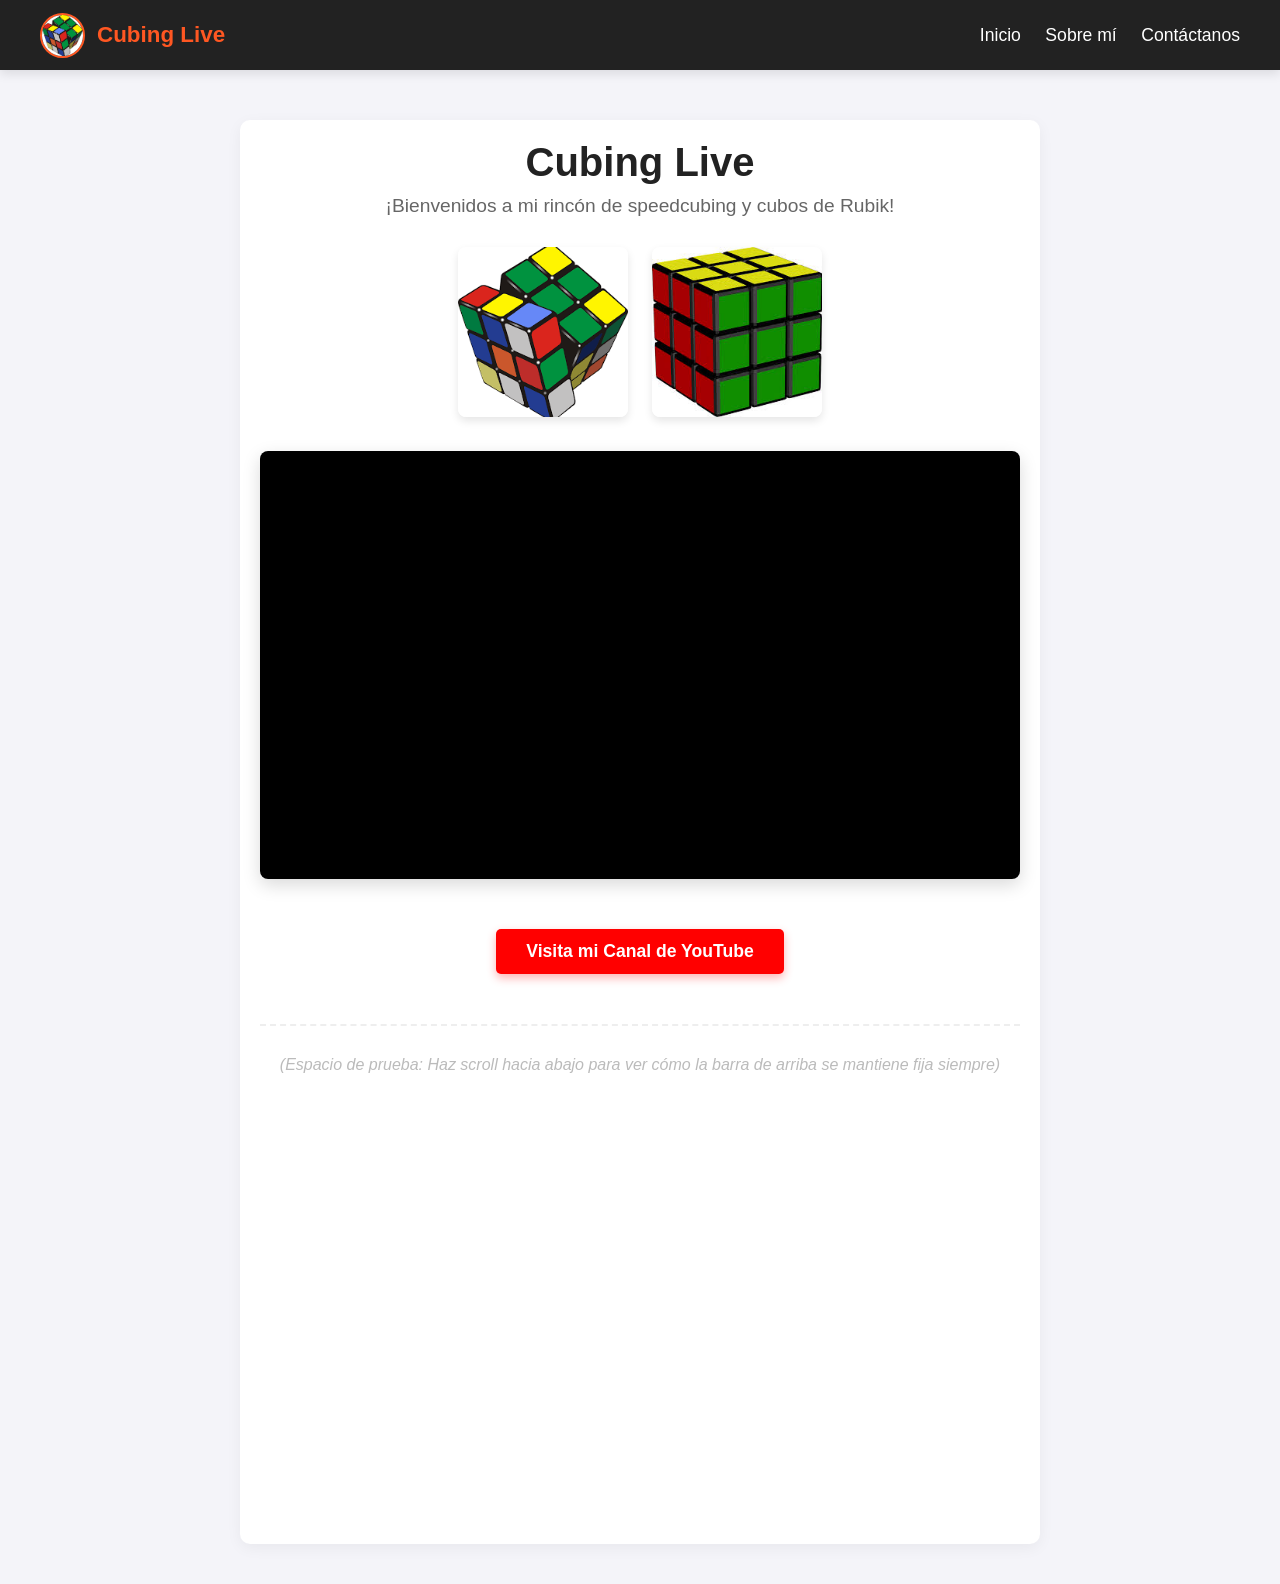
==== index.html @ 9b1278a6 "Add files via upload" ====
<!DOCTYPE html>
<html lang="es">
<head>
    <meta charset="UTF-8">
    <meta name="viewport" content="width=device-width, initial-scale=1.0">
    <title>Cubing Live - Home</title>
    <link rel="stylesheet" href="style.css">
</head>
<body>

    <header>
        <div class="logo-container">
            <img src="img/cubo1.png" alt="Cubing Live Logo" class="channel-logo">
            <span>Cubing Live</span>
        </div>
        
        <nav>
            <a href="#inicio">Inicio</a>
            <a href="#sobre-mi">Sobre mí</a>
            <a href="#contactanos">Contáctanos</a>
        </nav>
    </header>

    <main id="inicio">
        <h1>Cubing Live</h1>
        <p class="subtitle">¡Bienvenidos a mi rincón de speedcubing y cubos de Rubik!</p>

        <div class="rubik-images">
            <img src="img/cubo1.png" alt="Cubo de Rubik 3x3">
            <img src="img/cubo2.jpg" alt="Cubo Rubik de velocidad">
        </div>

        <div class="video-container">
            <iframe 
                src="https://www.youtube.com/embed/52wAli39rzM" 
                title="Presentación de Cubing Live :)" 
                allow="accelerometer; autoplay; clipboard-write; encrypted-media; gyroscope; picture-in-picture; web-share" 
                allowfullscreen>
            </iframe>
        </div>

        <a href="https://www.youtube.com/@RJCuberEspa%C3%B1a" target="_blank" class="btn-youtube">
            Visita mi Canal de YouTube
        </a>
        
        <div class="dummy-scroll">
            <p>(Espacio de prueba: Haz scroll hacia abajo para ver cómo la barra de arriba se mantiene fija siempre)</p>
        </div>
    </main>

</body>
</html>
---- style.css ----
/* --- RESETEO Y ESTILOS GENERALES --- */
* {
    margin: 0;
    padding: 0;
    box-sizing: border-box;
    font-family: 'Segoe UI', Tahoma, Geneva, Verdana, sans-serif;
}

body {
    background-color: #f4f4f9;
    color: #333;
    padding-top: 80px; /* Espacio para que la barra fija no tape el contenido del inicio */
    text-align: center;
}

/* --- BARRA DE NAVEGACIÓN FIJA (HEADER) --- */
header {
    position: fixed;
    top: 0;
    left: 0;
    width: 100%;
    height: 70px;
    background-color: #222; /* Color oscuro de fondo */
    color: #fff;
    display: flex;
    justify-content: space-between; /* Separa el logo a la izquierda y el menú a la derecha */
    align-items: center;
    padding: 0 40px;
    box-shadow: 0 4px 10px rgba(0, 0, 0, 0.1);
    z-index: 1000; /* Asegura que la barra siempre quede por encima de todo */
}

/* Contenedor de la foto y el nombre en la barra */
.logo-container {
    display: flex;
    align-items: center;
    gap: 12px; /* Espacio entre la imagen y el texto */
    font-size: 1.4rem;
    font-weight: bold;
    color: #ff5722; /* Color naranja cubo de Rubik */
}

/* Estilo para convertir la foto del canal en un avatar redondo */
.channel-logo {
    width: 45px;
    height: 45px;
    object-fit: cover;
    border-radius: 50%; /* Hace la imagen redonda */
    border: 2px solid #ff5722; /* Borde naranja decorativo */
}

/* Enlaces del menú de navegación */
nav a {
    color: #fff;
    text-decoration: none;
    margin-left: 20px;
    font-size: 1.1rem;
    transition: color 0.3s ease;
}

/* Color de los enlaces al pasar el ratón */
nav a:hover {
    color: #ff5722;
}

/* --- CONTENIDO PRINCIPAL --- */
main {
    max-width: 800px;
    margin: 40px auto;
    padding: 20px;
    background-color: #fff;
    border-radius: 10px;
    box-shadow: 0 4px 15px rgba(0,0,0,0.05);
}

h1 {
    font-size: 2.5rem;
    color: #222;
    margin-bottom: 10px;
}

.subtitle {
    font-size: 1.2rem;
    color: #666;
    margin-bottom: 30px;
}

/* Galería de imágenes */
.rubik-images {
    margin: 20px 0;
}

.rubik-images img {
    width: 170px;
    height: 170px;
    object-fit: cover; /* Evita que las imágenes se distorsionen si no son cuadradas */
    border-radius: 8px;
    margin: 0 10px;
    box-shadow: 0 4px 8px rgba(0,0,0,0.1);
}

/* --- REPRODUCTOR DE VÍDEO RESPONSIVE (16:9) --- */
.video-container {
    position: relative;
    padding-bottom: 56.25%; /* Relación de aspecto mágica de YouTube */
    height: 0;
    overflow: hidden;
    max-width: 100%;
    background-color: #000;
    border-radius: 8px;
    margin: 30px 0;
    box-shadow: 0 6px 18px rgba(0,0,0,0.15);
}

.video-container iframe {
    position: absolute;
    top: 0;
    left: 0;
    width: 100%;
    height: 100%;
    border: 0;
}

/* --- BOTÓN ROJO ESTILO YOUTUBE --- */
.btn-youtube {
    display: inline-block;
    background-color: #ff0000; /* Rojo YouTube oficial */
    color: #fff;
    padding: 12px 30px;
    font-size: 1.1rem;
    font-weight: bold;
    text-decoration: none;
    border-radius: 5px;
    margin-top: 20px;
    transition: transform 0.2s ease, background-color 0.3s ease;
    box-shadow: 0 4px 10px rgba(255, 0, 0, 0.3);
}

/* Efecto visual al pasar el ratón por encima del botón */
.btn-youtube:hover {
    background-color: #cc0000;
    transform: scale(1.05); /* Agranda el botón un 5% */
}

/* Relleno extra abajo para probar el scroll de la página */
.dummy-scroll {
    height: 500px;
    margin-top: 50px;
    padding-top: 30px;
    border-top: 2px dashed #eee;
    color: #bbb;
    font-style: italic;
}
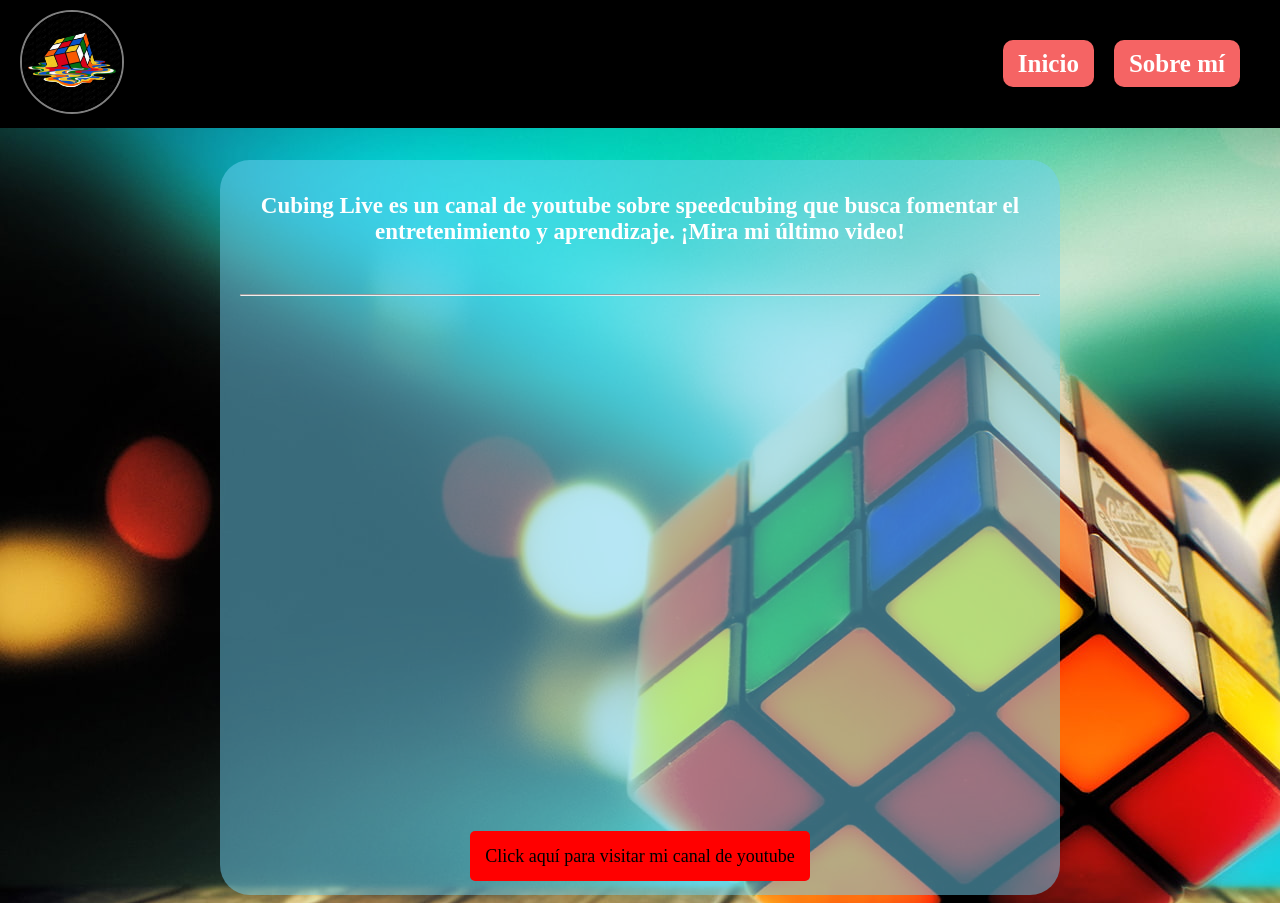
==== commit 923c53b4: "Add files via upload" ====
--- a/index.html
+++ b/index.html
@@ -1,52 +1,46 @@
-<!DOCTYPE html>
-<html lang="es">
-<head>
-    <meta charset="UTF-8">
-    <meta name="viewport" content="width=device-width, initial-scale=1.0">
-    <title>Cubing Live - Home</title>
-    <link rel="stylesheet" href="style.css">
-</head>
-<body>
-
-    <header>
-        <div class="logo-container">
-            <img src="img/cubo1.png" alt="Cubing Live Logo" class="channel-logo">
-            <span>Cubing Live</span>
-        </div>
-        
-        <nav>
-            <a href="#inicio">Inicio</a>
-            <a href="#sobre-mi">Sobre mí</a>
-            <a href="#contactanos">Contáctanos</a>
-        </nav>
-    </header>
-
-    <main id="inicio">
-        <h1>Cubing Live</h1>
-        <p class="subtitle">¡Bienvenidos a mi rincón de speedcubing y cubos de Rubik!</p>
-
-        <div class="rubik-images">
-            <img src="img/cubo1.png" alt="Cubo de Rubik 3x3">
-            <img src="img/cubo2.jpg" alt="Cubo Rubik de velocidad">
-        </div>
-
-        <div class="video-container">
-            <iframe 
-                src="https://www.youtube.com/embed/52wAli39rzM" 
-                title="Presentación de Cubing Live :)" 
-                allow="accelerometer; autoplay; clipboard-write; encrypted-media; gyroscope; picture-in-picture; web-share" 
-                allowfullscreen>
-            </iframe>
-        </div>
-
-        <a href="https://www.youtube.com/@RJCuberEspa%C3%B1a" target="_blank" class="btn-youtube">
-            Visita mi Canal de YouTube
-        </a>
-        
-        <div class="dummy-scroll">
-            <p>(Espacio de prueba: Haz scroll hacia abajo para ver cómo la barra de arriba se mantiene fija siempre)</p>
-        </div>
-    </main>
-
-</body>
-</html>+<!DOCTYPE html>
+<html lang="en">
+<head>
+    <meta charset="UTF-8">
+    <meta name="viewport" content="width=device-width, initial-scale=1.0">
+    <title>Web Oficial de Cubing Live</title>
+    <link rel="stylesheet" href="style.css">
+    <link rel="apple-touch-icon" sizes="180x180" href="/apple-touch-icon.png">
+<link rel="icon" type="image/png" sizes="32x32" href="/favicon-32x32.png">
+<link rel="icon" type="image/png" sizes="16x16" href="/favicon-16x16.png">
+<link rel="manifest" href="/site.webmanifest">
+
+</head>
+<body>
+    <nav class="navbar">
+        <a class="logo" href="index.html"><img src="Logo_cubing_live.jpg"></a>
+
+        <input type="checkbox" id="menu-toggle" class="menu-check">
+        <label for="menu-toggle" class="menu-icono" >
+            <span></span>
+            <span></span>
+            <span></span>
+        </label>
+
+        <ul class="lista">
+            <li><a href="index.html">Inicio</a></li>
+            <li><a href="about/">Sobre mí</a><li>
+        </ul>
+    </nav>
+    <br><br><br><br>
+    <div class="inicio">
+        <h3>Cubing Live es un canal de youtube sobre speedcubing que busca fomentar el entretenimiento y aprendizaje. <span> ¡Mira mi último video!</span></h2>
+        <br>
+        <hr>
+        <br>
+        <div class="video-container">
+            <iframe src="https://www.youtube.com/embed/3KFce938Y4Q?si=3VPchaVQjES8856b" title="YouTube video player" frameborder="0" allow="accelerometer; autoplay; clipboard-write; encrypted-media; gyroscope; picture-in-picture; web-share" referrerpolicy="strict-origin-when-cross-origin" allowfullscreen style="border-radius: 20px;"></iframe>
+        </div>
+        <br><br><br>
+        <a class="boton" href="https://www.youtube.com/@RJCuberEspa%C3%B1a/videos" target_blank>Click aquí para visitar mi canal de youtube</a>
+        <br><br>
+    </div>
+
+    
+</body>
+</html
--- a/style.css
+++ b/style.css
@@ -1,153 +1,216 @@
-/* --- RESETEO Y ESTILOS GENERALES --- */
-* {
-    margin: 0;
-    padding: 0;
-    box-sizing: border-box;
-    font-family: 'Segoe UI', Tahoma, Geneva, Verdana, sans-serif;
-}
-
-body {
-    background-color: #f4f4f9;
-    color: #333;
-    padding-top: 80px; /* Espacio para que la barra fija no tape el contenido del inicio */
-    text-align: center;
-}
-
-/* --- BARRA DE NAVEGACIÓN FIJA (HEADER) --- */
-header {
-    position: fixed;
-    top: 0;
-    left: 0;
-    width: 100%;
-    height: 70px;
-    background-color: #222; /* Color oscuro de fondo */
-    color: #fff;
-    display: flex;
-    justify-content: space-between; /* Separa el logo a la izquierda y el menú a la derecha */
-    align-items: center;
-    padding: 0 40px;
-    box-shadow: 0 4px 10px rgba(0, 0, 0, 0.1);
-    z-index: 1000; /* Asegura que la barra siempre quede por encima de todo */
-}
-
-/* Contenedor de la foto y el nombre en la barra */
-.logo-container {
-    display: flex;
-    align-items: center;
-    gap: 12px; /* Espacio entre la imagen y el texto */
-    font-size: 1.4rem;
-    font-weight: bold;
-    color: #ff5722; /* Color naranja cubo de Rubik */
-}
-
-/* Estilo para convertir la foto del canal en un avatar redondo */
-.channel-logo {
-    width: 45px;
-    height: 45px;
-    object-fit: cover;
-    border-radius: 50%; /* Hace la imagen redonda */
-    border: 2px solid #ff5722; /* Borde naranja decorativo */
-}
-
-/* Enlaces del menú de navegación */
-nav a {
-    color: #fff;
-    text-decoration: none;
-    margin-left: 20px;
-    font-size: 1.1rem;
-    transition: color 0.3s ease;
-}
-
-/* Color de los enlaces al pasar el ratón */
-nav a:hover {
-    color: #ff5722;
-}
-
-/* --- CONTENIDO PRINCIPAL --- */
-main {
-    max-width: 800px;
-    margin: 40px auto;
-    padding: 20px;
-    background-color: #fff;
-    border-radius: 10px;
-    box-shadow: 0 4px 15px rgba(0,0,0,0.05);
-}
-
-h1 {
-    font-size: 2.5rem;
-    color: #222;
-    margin-bottom: 10px;
-}
-
-.subtitle {
-    font-size: 1.2rem;
-    color: #666;
-    margin-bottom: 30px;
-}
-
-/* Galería de imágenes */
-.rubik-images {
-    margin: 20px 0;
-}
-
-.rubik-images img {
-    width: 170px;
-    height: 170px;
-    object-fit: cover; /* Evita que las imágenes se distorsionen si no son cuadradas */
-    border-radius: 8px;
-    margin: 0 10px;
-    box-shadow: 0 4px 8px rgba(0,0,0,0.1);
-}
-
-/* --- REPRODUCTOR DE VÍDEO RESPONSIVE (16:9) --- */
-.video-container {
-    position: relative;
-    padding-bottom: 56.25%; /* Relación de aspecto mágica de YouTube */
-    height: 0;
-    overflow: hidden;
-    max-width: 100%;
-    background-color: #000;
-    border-radius: 8px;
-    margin: 30px 0;
-    box-shadow: 0 6px 18px rgba(0,0,0,0.15);
-}
-
-.video-container iframe {
-    position: absolute;
-    top: 0;
-    left: 0;
-    width: 100%;
-    height: 100%;
-    border: 0;
-}
-
-/* --- BOTÓN ROJO ESTILO YOUTUBE --- */
-.btn-youtube {
-    display: inline-block;
-    background-color: #ff0000; /* Rojo YouTube oficial */
-    color: #fff;
-    padding: 12px 30px;
-    font-size: 1.1rem;
-    font-weight: bold;
-    text-decoration: none;
-    border-radius: 5px;
-    margin-top: 20px;
-    transition: transform 0.2s ease, background-color 0.3s ease;
-    box-shadow: 0 4px 10px rgba(255, 0, 0, 0.3);
-}
-
-/* Efecto visual al pasar el ratón por encima del botón */
-.btn-youtube:hover {
-    background-color: #cc0000;
-    transform: scale(1.05); /* Agranda el botón un 5% */
-}
-
-/* Relleno extra abajo para probar el scroll de la página */
-.dummy-scroll {
-    height: 500px;
-    margin-top: 50px;
-    padding-top: 30px;
-    border-top: 2px dashed #eee;
-    color: #bbb;
-    font-style: italic;
-}+*{
+    list-style: none;
+    text-decoration: none;
+    font-family:Georgia, 'Times New Roman', Times, serif
+}
+
+.navbar{
+    display: flex;
+    align-items: center;
+    justify-content: space-between;
+    background-color: #000000;
+    padding: 10px 20px;
+    position: fixed;
+    width: 100%;
+    top: 0;
+    left: 0;
+    right: 0;
+    z-index: 1000;
+
+
+
+
+}
+
+.logo img{
+
+    width: 100px;
+    border-radius:50%;
+    border: 2px gray solid;
+}
+
+.lista{
+
+    display: flex;
+    gap: 20px;
+    margin: 20px;
+    margin-right: 40px;
+
+}
+
+.lista li a{
+    
+    color: WHITE;
+
+    font-size: 25px;
+    font-weight: bold;
+    padding: 10px 15px;
+    border-radius: 10px;
+    transition: 0.4s;
+    background-color: rgb(245, 100, 100);
+}
+
+.lista li a:hover{
+   background-color: rgb(255, 12, 12);
+   font-size: 30px;
+
+}
+
+body{
+   background-image: url("fondoweb.jpg");
+   padding-top: 80px;
+
+}
+
+.inicio{
+    padding: 10px 20px;
+    border-radius: 30px;
+    align-items: center;
+    justify-content: center;
+    display: block;
+    background-color: rgba(112, 212, 243, 0.5);
+    text-align: center;
+    max-width: 800px;
+    margin: 0 auto;
+}
+
+.boton{
+    padding: 15px;
+    background-color: red;
+    color: black;
+    font-size: 18px;
+    border-radius: 5px;
+    transition: 0.3s;
+
+}
+
+.boton:hover{
+    font-size: 20px;
+    filter: brightness(120%);
+    box-shadow: 0 0 10px red;
+}
+
+.inicio h3{
+    font-size: 23px;
+    color: white;
+}
+
+.inicio h2{
+    font-size: 23px;
+    color: white;
+}
+
+.menu-check {
+    display: none;
+}
+
+@media (max-width: 768px) {
+    .menu-icono {
+        display: flex;
+        flex-direction: column;
+        justify-content: space-between;
+        width: 30px;
+        height: 20px;
+        cursor: pointer;
+        margin-right: 30px;
+    }
+
+    .menu-icono span {
+        width: 100%;
+        height: 3px;
+        background-color: white;
+        border-radius: 2px;
+        transition: 0.3s;
+    }
+
+    .lista {
+        display: flex; 
+        flex-direction: column;
+        position: absolute;
+        top: 100%; 
+        left: 0;
+        width: 100%;
+        background-color: #000000; 
+        margin: 0;
+        padding: 0;
+        max-height: 0;
+        opacity: 0;
+        overflow: hidden;
+        transition: max-height 0.4s ease-in-out, opacity 0.3s ease-in-out;
+        z-index: 9999;
+    }
+
+    .menu-check:checked ~ .lista {
+        max-height: 300px;
+        opacity: 1;
+    }
+
+    .lista li {
+        text-align: center;
+        width: 100%;
+        margin: 0;
+        padding: 0;
+    }
+
+    .lista li a {
+        display: block;
+        margin: 10px 20px;
+        font-size: 20px;
+        padding: 12px 0;
+        box-sizing: border-box;
+    }
+
+    .lista li a:hover {
+        font-size: 22px; 
+    }
+
+    .menu-check:checked ~ .menu-icono span:nth-child(1) {
+        transform: translateY(8px) rotate(45deg);
+    }
+    .menu-check:checked ~ .menu-icono span:nth-child(2) {
+        opacity: 0;
+    }
+    .menu-check:checked ~ .menu-icono span:nth-child(3) {
+        transform: translateY(-9px) rotate(-45deg);
+    }
+}
+
+.video-container {
+    position: relative;
+    width: 100%;
+    padding-bottom: 56.25%; /* Relación de aspecto 16:9 */
+    height: 0;
+    overflow: hidden;
+    margin-bottom: 20px;
+}
+
+.video-container iframe {
+    position: absolute;
+    top: 0;
+    left: 0;
+    width: 100%;
+    height: 100%;
+}
+
+                                                                                           
+                         
+ /* Estilos específicos para la página de Error 404 */
+.error-404 h1 {
+    font-size: 90px;
+    color: red;
+    margin: 10px 0;
+    text-shadow: 2px 2px 5px rgba(0, 0, 0, 0.5);
+}
+
+.error-404 h2 {
+    font-size: 28px;
+    margin-bottom: 15px;
+}
+
+.error-404 p {
+    font-size: 18px;
+    color: white;
+    margin-bottom: 30px;
+}
+
+
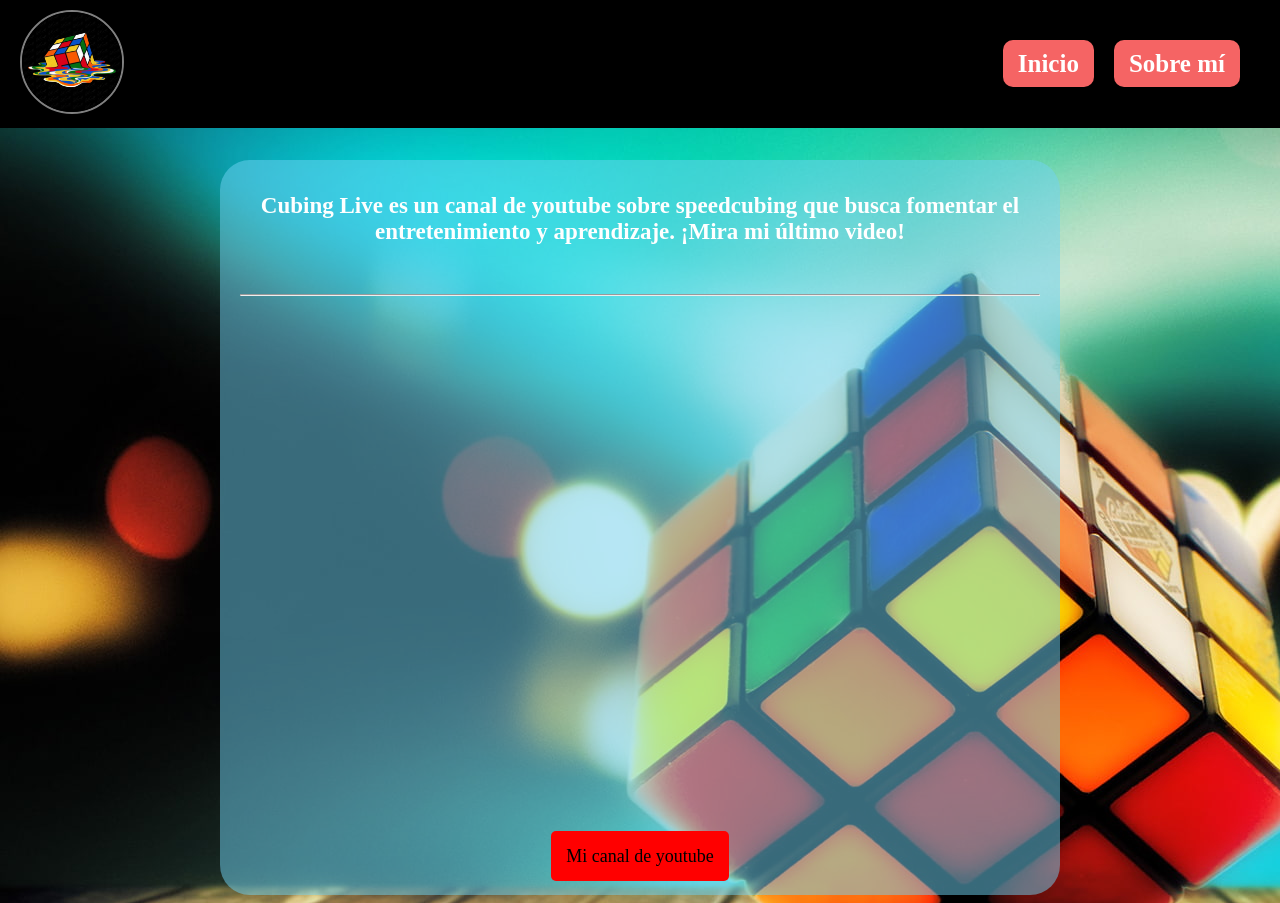
==== commit a0fe1178: "Update index.html" ====
--- a/index.html
+++ b/index.html
@@ -37,10 +37,10 @@
             <iframe src="https://www.youtube.com/embed/3KFce938Y4Q?si=3VPchaVQjES8856b" title="YouTube video player" frameborder="0" allow="accelerometer; autoplay; clipboard-write; encrypted-media; gyroscope; picture-in-picture; web-share" referrerpolicy="strict-origin-when-cross-origin" allowfullscreen style="border-radius: 20px;"></iframe>
         </div>
         <br><br><br>
-        <a class="boton" href="https://www.youtube.com/@RJCuberEspa%C3%B1a/videos" target_blank>Click aquí para visitar mi canal de youtube</a>
+        <a class="boton" href="https://www.youtube.com/@RJCuberEspa%C3%B1a/videos" target_blank>Mi canal de youtube</a>
         <br><br>
     </div>
 
     
 </body>
-</html+</html
